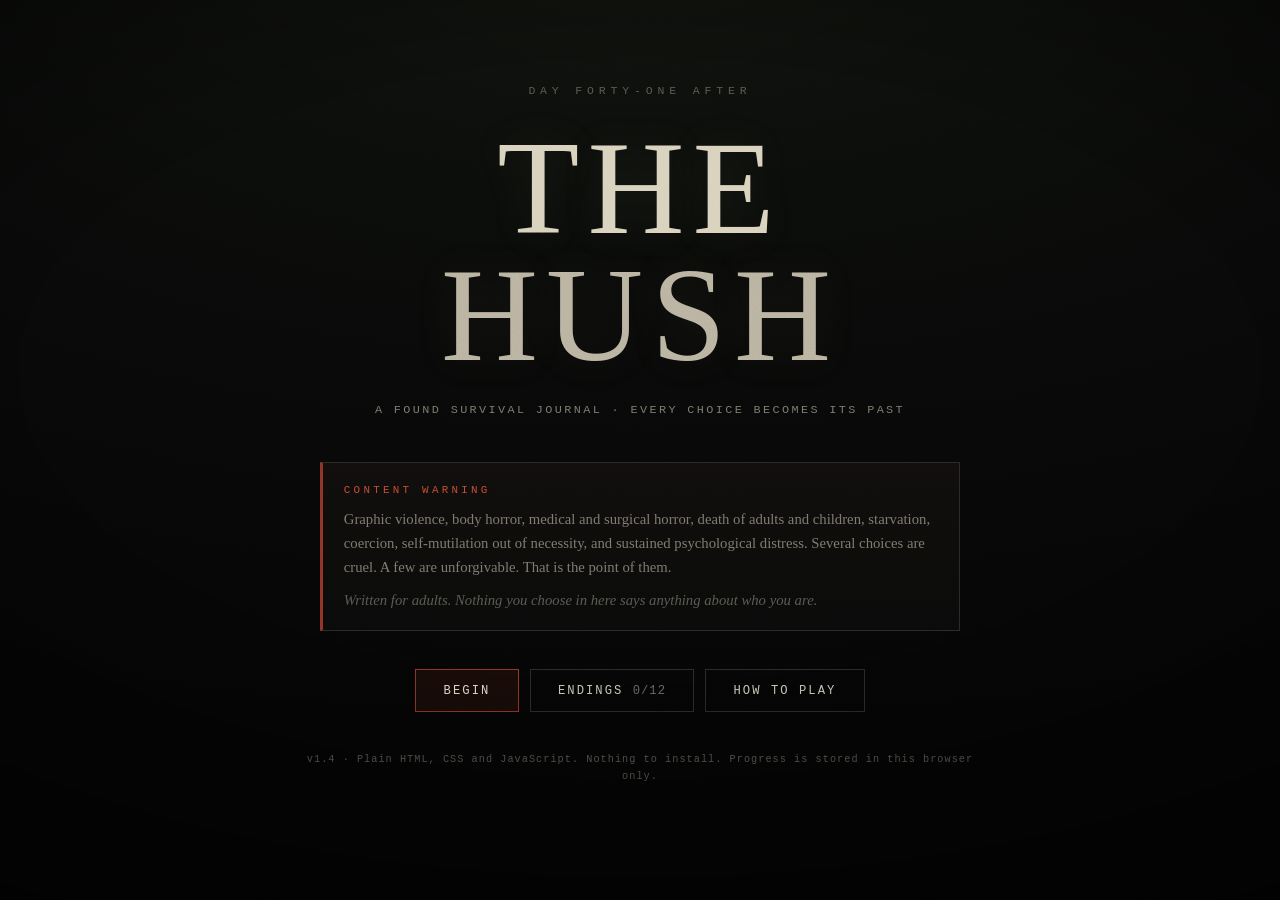
==== ZombieChoiceAdventure/play.html @ 44746478 "Complete found-journal continuity pass and rename playable HTML Co-authored-by: AL42-M <342419090+AL" ====
<!DOCTYPE html>
<html lang="en">
<head>
<meta charset="utf-8" />
<meta name="viewport" content="width=device-width, initial-scale=1, viewport-fit=cover" />
<title>THE HUSH — A Zombie Apocalypse Adventure</title>
<meta name="description" content="A choice-driven survival horror narrative set forty-one days after the Hush." />
<link rel="icon" href="data:image/svg+xml,%3Csvg xmlns='http://www.w3.org/2000/svg' viewBox='0 0 32 32'%3E%3Crect width='32' height='32' fill='%230b0c0b'/%3E%3Ccircle cx='11' cy='13' r='3' fill='%23c9c2b2'/%3E%3Ccircle cx='21' cy='13' r='3' fill='%23c9c2b2'/%3E%3Cpath d='M9 22q7 4 14 0' stroke='%238b2f24' stroke-width='2.2' fill='none' stroke-linecap='round'/%3E%3C/svg%3E" />
<link rel="stylesheet" href="style.css" />
</head>
<body data-screen="title">

<div id="grain" aria-hidden="true"></div>
<div id="vignette" aria-hidden="true"></div>
<div id="pulse" aria-hidden="true"></div>

<!-- ============================== TITLE ============================== -->
<section id="title-screen" class="screen is-active" aria-label="Title screen">
  <div class="title-wrap">
    <p class="kicker">Day forty-one after</p>
    <h1 class="game-title" aria-label="The Hush">
      <span class="t-word">THE</span><span class="t-word t-hum">HUSH</span>
    </h1>
    <p class="subtitle">A found survival journal &middot; every choice becomes its past</p>

    <div class="warning" role="note">
      <h2>Content warning</h2>
      <p>Graphic violence, body horror, medical and surgical horror, death of adults and children,
        starvation, coercion, self-mutilation out of necessity, and sustained psychological distress.
        Several choices are cruel. A few are unforgivable. That is the point of them.</p>
      <p class="warning-foot">Written for adults. Nothing you choose in here says anything about who you are.</p>
    </div>

    <div class="title-actions">
      <button id="btn-continue" class="btn btn-ghost" type="button" hidden>Continue <span class="btn-sub" id="continue-sub"></span></button>
      <button id="btn-begin" class="btn btn-primary" type="button">Begin</button>
      <button id="btn-endings-title" class="btn btn-ghost" type="button">Endings <span class="btn-sub" id="endings-count">0/12</span></button>
      <button id="btn-help-title" class="btn btn-ghost" type="button">How to play</button>
    </div>

    <p class="credit">v1.4 &middot; Plain HTML, CSS and JavaScript. Nothing to install. Progress is stored in this browser only.</p>
  </div>
</section>

<!-- ============================== GAME =============================== -->
<section id="game-screen" class="screen" aria-label="Game">

  <header id="hud">
    <div class="hud-left">
      <div class="chapter" id="hud-chapter">I &mdash; The Hush</div>
      <div class="place" id="hud-place">Rosco Drug &amp; Sundry</div>
    </div>
    <div class="hud-right">
      <button class="icon-btn" id="btn-journal" type="button" title="Journal (J)">Journal</button>
      <button class="icon-btn" id="btn-keepsakes" type="button" title="Keepsakes (K)">Keepsakes</button>
      <button class="icon-btn" id="btn-reading" type="button" title="Toggle passage reveal" aria-pressed="false">Text: paced</button>
      <button class="icon-btn" id="btn-text-size" type="button" title="Toggle larger story text" aria-pressed="false">Text size: regular</button>
      <button class="icon-btn" id="btn-sound" type="button" title="Ambience (M)" aria-pressed="false">Sound: off</button>
      <button class="icon-btn" id="btn-menu" type="button" title="Menu (Esc)">Menu</button>
    </div>
  </header>

  <div id="status" aria-label="Your condition">
    <div class="stat" data-stat="health">
      <div class="stat-head"><span class="stat-name">Body</span><span class="stat-word" id="w-health">Whole</span></div>
      <div class="meter"><i id="m-health"></i></div>
    </div>
    <div class="stat" data-stat="infection">
      <div class="stat-head"><span class="stat-name">Blood</span><span class="stat-word" id="w-infection">Clean</span></div>
      <div class="meter meter-infect"><i id="m-infection"></i></div>
    </div>
    <div class="stat" data-stat="humanity">
      <div class="stat-head"><span class="stat-name">Self</span><span class="stat-word" id="w-humanity">Still a person</span></div>
      <div class="meter meter-self"><i id="m-humanity"></i></div>
    </div>
    <div class="stat" data-stat="trauma">
      <div class="stat-head"><span class="stat-name">Weight</span><span class="stat-word" id="w-trauma">Bearable</span></div>
      <div class="meter meter-weight"><i id="m-trauma"></i></div>
    </div>
  </div>

  <div id="party-strip" aria-label="Who is still with you"></div>

  <main id="stage">
    <article id="passage" aria-live="polite"></article>
    <button id="skip-hint" class="skip-hint" type="button" hidden>click to finish the text</button>
    <nav id="choices" aria-label="Your choices"></nav>
  </main>

  <div id="toasts" aria-live="polite"></div>
</section>

<!-- ============================= ENDING ============================== -->
<section id="end-screen" class="screen" aria-label="Ending">
  <div class="end-wrap">
    <p class="end-kicker" id="end-kicker">An ending</p>
    <h2 class="end-title" id="end-title"></h2>
    <div class="end-body" id="end-body"></div>
    <div class="end-stats" id="end-stats"></div>
    <div class="end-keepsakes" id="end-keepsakes"></div>
    <div class="title-actions">
      <button class="btn btn-primary" id="btn-again" type="button">Begin again</button>
      <button class="btn btn-ghost" id="btn-rewind" type="button">Step back one choice</button>
      <button class="btn btn-ghost" id="btn-endings-end" type="button">Endings found</button>
      <button class="btn btn-ghost" id="btn-title" type="button">Title screen</button>
    </div>
  </div>
</section>

<!-- ============================= PANELS ============================== -->
<div id="overlay" class="overlay" hidden>
  <div class="panel" role="dialog" aria-modal="true" aria-labelledby="panel-title">
    <div class="panel-head">
      <h2 id="panel-title">Journal</h2>
      <button class="icon-btn" id="btn-close-panel" type="button" aria-label="Close">Close</button>
    </div>
    <div class="panel-body" id="panel-body"></div>
  </div>
</div>

<script src="audio.js"></script>
<script src="story-core.js"></script>
<script src="story-act1.js"></script>
<script src="story-act2.js"></script>
<script src="story-act3.js"></script>
<script src="story-endings.js"></script>
<script src="engine.js"></script>
</body>
</html>
---- ZombieChoiceAdventure/style.css ----
/* ============================================================
   THE HUSH — stylesheet
   Dark, grainy, clinical-rot palette. No external assets.
   ============================================================ */

:root{
  --bg:          #080908;
  --bg-2:        #0e100e;
  --panel:       #121412;
  --panel-2:     #171a17;
  --line:        #272b26;
  --line-soft:   #1d211c;

  --ink:         #cac4b5;
  --ink-bright:  #e9e3d4;
  --muted:       #7b776c;
  --muted-2:     #5a574f;

  --blood:       #8e3326;
  --blood-lit:   #c04a33;
  --rot:         #8d9a55;
  --cold:        #6f8697;
  --bruise:      #7a6186;
  --bone:        #d8d1bd;

  --serif: "Iowan Old Style", "Palatino Linotype", Palatino, "Book Antiqua", Georgia, "Times New Roman", serif;
  --mono: ui-monospace, "Cascadia Mono", "Segoe UI Mono", Consolas, "Liberation Mono", monospace;

  --ease: cubic-bezier(.22,.61,.36,1);
}

*,*::before,*::after{ box-sizing:border-box; }

/* The engine shows and hides the overlay, the skip prompt and the title buttons
   through the hidden property. Component rules below set their own display, and
   an author display always beats the user agent's [hidden] rule, so state it here. */
[hidden]{ display:none !important; }

html,body{ height:100%; }

body{
  margin:0;
  background:
    radial-gradient(130% 90% at 50% -10%, #11140f 0%, var(--bg) 58%, #040504 100%);
  background-attachment:fixed;
  color:var(--ink);
  font-family:var(--serif);
  font-size:clamp(16px, 0.62vw + 14.2px, 19px);
  line-height:1.72;
  -webkit-font-smoothing:antialiased;
  text-rendering:optimizeLegibility;
  overflow-x:hidden;
}

/* ---------------------- atmosphere layers ---------------------- */

#grain,#vignette,#pulse{ position:fixed; inset:-50px; pointer-events:none; z-index:9000; }

#grain{
  opacity:.5;
  mix-blend-mode:overlay;
  background-image:url("data:image/svg+xml;utf8,\
<svg xmlns='http://www.w3.org/2000/svg' width='220' height='220'>\
<filter id='n'><feTurbulence type='fractalNoise' baseFrequency='.85' numOctaves='3' stitchTiles='stitch'/>\
<feColorMatrix type='saturate' values='0'/></filter>\
<rect width='220' height='220' filter='url(%23n)' opacity='.42'/></svg>");
  animation:grain 900ms steps(3) infinite;
}
@keyframes grain{
  0%{ transform:translate(0,0) }
  33%{ transform:translate(-14px,9px) }
  66%{ transform:translate(11px,-7px) }
  100%{ transform:translate(0,0) }
}

#vignette{
  background:radial-gradient(118% 82% at 50% 42%, rgba(0,0,0,0) 38%, rgba(0,0,0,.62) 82%, rgba(0,0,0,.93) 100%);
  z-index:9001;
}

#pulse{ z-index:8999; opacity:0; transition:opacity .5s var(--ease); }
body.flash-blood #pulse{ background:radial-gradient(110% 80% at 50% 50%, rgba(160,36,20,0) 42%, rgba(150,30,18,.5) 100%); opacity:1; transition-duration:.08s; }
body.flash-rot   #pulse{ background:radial-gradient(110% 80% at 50% 50%, rgba(120,140,50,0) 42%, rgba(110,130,46,.42) 100%); opacity:1; transition-duration:.08s; }
body.flash-cold  #pulse{ background:radial-gradient(110% 80% at 50% 50%, rgba(60,80,110,0) 42%, rgba(55,75,105,.42) 100%); opacity:1; transition-duration:.08s; }

/* infection creep: the whole page sours as the blood turns */
body[data-infect="2"]{ filter:saturate(.9) hue-rotate(-4deg); }
body[data-infect="3"]{ filter:saturate(.78) hue-rotate(-9deg) contrast(1.04); }
body[data-infect="4"]{ filter:saturate(.62) hue-rotate(-15deg) contrast(1.09) brightness(.95); }
body[data-infect="5"]{ filter:saturate(.48) hue-rotate(-22deg) contrast(1.14) brightness(.9); }

/* ---------------------- screens ---------------------- */

.screen{ display:none; position:relative; z-index:10; }
.screen.is-active{ display:block; animation:fadein .7s var(--ease) both; }
@keyframes fadein{ from{opacity:0} to{opacity:1} }

/* ---------------------- title ---------------------- */

.title-wrap{
  max-width:46rem; margin:0 auto;
  padding:clamp(2.5rem,9vh,6rem) 1.4rem 4rem;
  text-align:center;
}
.kicker{
  font-family:var(--mono); font-size:.72rem; letter-spacing:.42em; text-transform:uppercase;
  color:var(--muted-2); margin:0 0 1.6rem;
}
.game-title{
  margin:0; font-weight:400; line-height:.92;
  font-size:clamp(3.6rem,15vw,8.4rem);
  letter-spacing:.06em;
  display:flex; flex-direction:column; align-items:center; gap:.02em;
}
.t-word{ color:var(--bone); text-shadow:0 0 44px rgba(190,180,150,.1); }
.t-hum{
  color:#b9b2a0;
  animation:hum 7s ease-in-out infinite;
}
@keyframes hum{
  0%,100%{ opacity:1; letter-spacing:.06em; text-shadow:0 0 40px rgba(190,180,150,.08) }
  47%    { opacity:.82; letter-spacing:.1em;  text-shadow:0 0 70px rgba(140,160,80,.22), 2px 0 0 rgba(140,50,35,.3), -2px 0 0 rgba(70,100,120,.25) }
}
.subtitle{
  font-family:var(--mono); font-size:.74rem; letter-spacing:.2em; text-transform:uppercase;
  color:var(--muted); margin:1.5rem 0 2.6rem;
}

.warning{
  border:1px solid var(--line); border-left:3px solid var(--blood);
  background:linear-gradient(180deg, rgba(20,16,15,.75), rgba(12,13,12,.6));
  padding:1.1rem 1.3rem; text-align:left; margin:0 auto 2.4rem; max-width:40rem;
}
.warning h2{
  margin:0 0 .55rem; font-family:var(--mono); font-size:.68rem; letter-spacing:.3em;
  text-transform:uppercase; color:var(--blood-lit); font-weight:400;
}
.warning p{ margin:0 0 .6rem; font-size:.92rem; color:var(--muted); line-height:1.6; }
.warning p:last-child{ margin-bottom:0; }
.warning-foot{ font-style:italic; color:var(--muted-2) !important; }

.title-actions{ display:flex; flex-wrap:wrap; gap:.7rem; justify-content:center; margin-bottom:2.4rem; }

.btn{
  font-family:var(--mono); font-size:.76rem; letter-spacing:.17em; text-transform:uppercase;
  padding:.85rem 1.7rem; border:1px solid var(--line); background:transparent; color:var(--ink);
  cursor:pointer; transition:all .25s var(--ease); position:relative;
}
.btn:hover,.btn:focus-visible{ border-color:var(--bone); color:var(--ink-bright); background:rgba(200,190,160,.05); outline:none; }
.btn-primary{ border-color:var(--blood); color:#e4d8cd; background:rgba(142,51,38,.14); }
.btn-primary:hover,.btn-primary:focus-visible{ background:rgba(176,62,44,.3); border-color:var(--blood-lit); color:#fff; }
.btn-sub{ opacity:.5; letter-spacing:.08em; }
.credit{ font-family:var(--mono); font-size:.64rem; letter-spacing:.1em; color:var(--muted-2); margin:0; }

/* ---------------------- hud ---------------------- */

#hud{
  position:sticky; top:0; z-index:60;
  display:flex; align-items:center; justify-content:space-between; gap:1rem;
  padding:.7rem clamp(.9rem,3vw,2rem);
  background:linear-gradient(180deg, rgba(8,9,8,.97), rgba(8,9,8,.82) 70%, rgba(8,9,8,0));
  backdrop-filter:blur(3px);
  border-bottom:1px solid var(--line-soft);
}
.chapter{
  font-family:var(--mono); font-size:.68rem; letter-spacing:.26em; text-transform:uppercase; color:var(--bone);
}
.place{ font-family:var(--mono); font-size:.62rem; letter-spacing:.12em; color:var(--muted-2); margin-top:.18rem; }
.hud-right{ display:flex; flex-wrap:wrap; gap:.4rem; flex-shrink:0; }

.icon-btn{
  font-family:var(--mono); font-size:.6rem; letter-spacing:.14em; text-transform:uppercase;
  background:transparent; border:1px solid var(--line); color:var(--muted);
  padding:.42rem .62rem; cursor:pointer; transition:all .2s var(--ease); white-space:nowrap;
}
.icon-btn:hover,.icon-btn:focus-visible{ color:var(--ink-bright); border-color:var(--muted); outline:none; }
.icon-btn[aria-pressed="true"]{ color:var(--rot); border-color:var(--rot); }

/* ---------------------- status meters ---------------------- */

#status{
  display:grid; grid-template-columns:repeat(4,1fr); gap:.75rem;
  padding:.75rem clamp(.9rem,3vw,2rem) .4rem;
  max-width:78rem; margin:0 auto;
}
.stat-head{ display:flex; justify-content:space-between; align-items:baseline; gap:.4rem; margin-bottom:.28rem; }
.stat-name{ font-family:var(--mono); font-size:.56rem; letter-spacing:.24em; text-transform:uppercase; color:var(--muted-2); }
.stat-word{
  font-family:var(--mono); font-size:.58rem; letter-spacing:.06em; color:var(--muted);
  text-align:right; overflow:hidden; text-overflow:ellipsis; white-space:nowrap;
}
.meter{ height:3px; background:var(--line-soft); overflow:hidden; }
.meter > i{ display:block; height:100%; width:100%; background:var(--bone); transition:width .9s var(--ease), background .9s var(--ease); }
.meter-infect > i{ width:0%; background:var(--rot); }
.meter-self   > i{ width:72%; background:var(--cold); }
.meter-weight > i{ width:8%;  background:var(--bruise); }

.stat[data-low="true"] .stat-word{ color:var(--blood-lit); }
.stat[data-high="true"] .stat-word{ color:var(--rot); }
.stat.bump .meter > i{ box-shadow:0 0 12px currentColor; }

/* ---------------------- party ---------------------- */

#party-strip{
  display:flex; flex-wrap:wrap; gap:.4rem;
  padding:.5rem clamp(.9rem,3vw,2rem) 0;
  max-width:78rem; margin:0 auto;
}
.pc{
  font-family:var(--mono); font-size:.56rem; letter-spacing:.14em; text-transform:uppercase;
  border:1px solid var(--line-soft); padding:.26rem .55rem; color:var(--muted-2);
  display:flex; align-items:center; gap:.4rem;
}
.pc .dot{ width:5px; height:5px; border-radius:50%; background:var(--muted-2); flex-shrink:0; }
.pc[data-state="alive"]{ color:var(--ink); border-color:var(--line); }
.pc[data-state="alive"] .dot{ background:var(--rot); box-shadow:0 0 6px var(--rot); }
.pc[data-state="hurt"]{ color:#b98f7e; border-color:#3a2a25; }
.pc[data-state="hurt"] .dot{ background:var(--blood-lit); box-shadow:0 0 6px var(--blood); }
.pc[data-state="dead"]{ color:var(--muted-2); text-decoration:line-through; opacity:.5; }
.pc[data-state="dead"] .dot{ background:#000; border:1px solid var(--muted-2); }
.pc[data-state="gone"]{ color:var(--muted-2); opacity:.55; font-style:italic; }

/* ---------------------- stage / passage ---------------------- */

#stage{ max-width:40rem; margin:0 auto; padding:1.6rem clamp(1.1rem,4vw,2rem) 5rem; }

#passage p{
  margin:0 0 1.15rem;
  animation:rise .85s var(--ease) both;
}
body.reading-large #passage,body.reading-large .end-body{ font-size:1.18em; line-height:1.8; }
body.reading-large .jpassage{ font-size:1.08em; }
body.reading-instant #passage p,body.reading-instant .choice{ animation:none; }
@keyframes rise{ from{opacity:0; transform:translateY(9px); filter:blur(2px)} to{opacity:1; transform:none; filter:none} }

#passage p.lede::first-letter{
  float:left; font-size:3.3rem; line-height:.84; padding:.12em .12em 0 0; color:var(--bone);
}
#passage .sep{
  text-align:center; color:var(--muted-2); letter-spacing:1.2em; margin:1.8rem 0; font-size:.7rem;
}
#passage .said{ color:var(--ink-bright); }
#passage .whisper{
  display:block; font-style:italic; color:var(--bruise); opacity:.85;
  border-left:2px solid rgba(122,97,134,.35); padding-left:.9rem; margin-left:-.1rem;
  font-size:.95em;
}
#passage .hum{
  display:block; font-family:var(--mono); font-size:.8rem; letter-spacing:.5em;
  color:var(--rot); opacity:.55; text-align:center; margin:1.4rem 0;
  animation:humtext 4s ease-in-out infinite;
}
@keyframes humtext{ 0%,100%{opacity:.35} 50%{opacity:.8} }
#passage .wound{ color:var(--blood-lit); }
#passage .cold{ color:var(--cold); }
#passage .note{
  display:block; font-family:var(--mono); font-size:.76rem; letter-spacing:.04em;
  color:var(--muted); border:1px solid var(--line-soft); padding:.7rem .9rem; margin:1.4rem 0;
  background:rgba(255,255,255,.012); line-height:1.55;
}
#passage em{ color:var(--ink-bright); }

.skip-hint{
  display:block; width:100%; margin:0 0 1rem;
  font-family:var(--mono); font-size:.58rem; letter-spacing:.2em; text-transform:uppercase;
  color:var(--muted-2); background:transparent; border:0; border-top:1px dashed var(--line-soft);
  padding:.6rem 0 0; cursor:pointer; text-align:center;
}
.skip-hint:hover{ color:var(--ink); }

/* ---------------------- choices ---------------------- */

#choices{ display:flex; flex-direction:column; gap:.55rem; margin-top:2rem; }
#choices.is-hidden{ opacity:0; pointer-events:none; }

.choice{
  position:relative; text-align:left; width:100%;
  display:flex; align-items:flex-start; gap:.85rem;
  font-family:var(--serif); font-size:.97rem; line-height:1.5; color:var(--ink);
  background:linear-gradient(90deg, rgba(255,255,255,.028), rgba(255,255,255,0) 70%);
  border:1px solid var(--line-soft); border-left:2px solid var(--line);
  padding:.85rem 1.05rem; cursor:pointer;
  transition:border-color .22s var(--ease), background .22s var(--ease), transform .22s var(--ease), color .22s var(--ease);
  animation:choicein .5s var(--ease) both;
}
@keyframes choicein{ from{opacity:0; transform:translateX(-7px)} to{opacity:1; transform:none} }
.choice:hover,.choice:focus-visible{
  border-left-color:var(--bone); color:var(--ink-bright);
  background:linear-gradient(90deg, rgba(255,255,255,.075), rgba(255,255,255,0) 80%);
  transform:translateX(3px); outline:none;
}
.choice .key{
  font-family:var(--mono); font-size:.62rem; color:var(--muted-2); flex-shrink:0;
  border:1px solid var(--line); width:1.5rem; height:1.5rem; line-height:1.38rem;
  text-align:center; margin-top:.08rem; transition:all .22s var(--ease);
}
.choice:hover .key,.choice:focus-visible .key{ color:var(--bone); border-color:var(--muted); }
.choice .label{ flex:1; }
.choice .hint{
  display:block; font-family:var(--mono); font-size:.64rem; letter-spacing:.09em;
  color:var(--muted-2); margin-top:.35rem; text-transform:uppercase;
}

.choice--cruel{ border-left-color:#4a1f18; }
.choice--cruel:hover,.choice--cruel:focus-visible{ border-left-color:var(--blood-lit); background:linear-gradient(90deg, rgba(142,51,38,.16), rgba(255,255,255,0) 80%); }
.choice--cruel .hint{ color:#7e4034; }

.choice--kind{ border-left-color:#243a44; }
.choice--kind:hover,.choice--kind:focus-visible{ border-left-color:var(--cold); background:linear-gradient(90deg, rgba(111,134,151,.14), rgba(255,255,255,0) 80%); }

.choice--risk{ border-left-color:#4a4420; }
.choice--risk:hover,.choice--risk:focus-visible{ border-left-color:#b09a44; background:linear-gradient(90deg, rgba(176,154,68,.14), rgba(255,255,255,0) 80%); }

.choice--rot{ border-left-color:#3d4426; }
.choice--rot:hover,.choice--rot:focus-visible{ border-left-color:var(--rot); background:linear-gradient(90deg, rgba(141,154,85,.15), rgba(255,255,255,0) 80%); }
.choice--rot .label{ font-style:italic; }

.choice--locked{
  cursor:not-allowed; color:var(--muted-2); opacity:.55; border-left-color:var(--line-soft);
  background:none;
}
.choice--locked:hover{ transform:none; border-left-color:var(--line-soft); color:var(--muted-2); background:none; }
.choice--locked .hint{ color:#6a4a44; }

/* ---------------------- toasts ---------------------- */

#toasts{
  position:fixed; right:clamp(.7rem,3vw,1.6rem); bottom:clamp(.7rem,3vw,1.6rem);
  z-index:200; display:flex; flex-direction:column; gap:.4rem; align-items:flex-end;
  pointer-events:none; max-width:min(21rem,80vw);
}
.toast{
  font-family:var(--mono); font-size:.64rem; letter-spacing:.1em; text-transform:uppercase;
  background:rgba(16,18,16,.95); border:1px solid var(--line); border-left:2px solid var(--muted);
  padding:.5rem .8rem; color:var(--ink);
  animation:toastin .4s var(--ease) both;
  backdrop-filter:blur(4px); text-align:right;
}
@keyframes toastin{ from{opacity:0; transform:translateX(16px)} to{opacity:1; transform:none} }
.toast.out{ animation:toastout .5s var(--ease) both; }
@keyframes toastout{ to{opacity:0; transform:translateX(16px)} }
.toast--bad{ border-left-color:var(--blood-lit); color:#d9b1a4; }
.toast--rot{ border-left-color:var(--rot); color:#c3cb9b; }
.toast--good{ border-left-color:var(--cold); color:#b6c8d4; }
.toast--item{ border-left-color:var(--bone); color:var(--bone); }
.toast--weight{ border-left-color:var(--bruise); color:#c0abc9; }

/* ---------------------- ending ---------------------- */

.end-wrap{ max-width:40rem; margin:0 auto; padding:clamp(3rem,11vh,7rem) clamp(1.1rem,4vw,2rem) 5rem; }
.end-kicker{
  font-family:var(--mono); font-size:.64rem; letter-spacing:.42em; text-transform:uppercase;
  color:var(--muted-2); margin:0 0 .9rem;
}
.end-title{
  font-size:clamp(2rem,6.5vw,3.4rem); font-weight:400; line-height:1.1; margin:0 0 2rem;
  color:var(--bone); letter-spacing:.02em;
}
.end-body p{ margin:0 0 1.15rem; animation:rise .9s var(--ease) both; }
.end-body .sep{ text-align:center; color:var(--muted-2); letter-spacing:1.2em; margin:1.8rem 0; font-size:.7rem; }
.end-body .hum{ display:block; font-family:var(--mono); font-size:.8rem; letter-spacing:.5em; color:var(--rot); opacity:.6; text-align:center; margin:1.4rem 0; }
.end-stats{
  border-top:1px solid var(--line-soft); border-bottom:1px solid var(--line-soft);
  padding:1.1rem 0; margin:2.4rem 0;
  display:grid; grid-template-columns:repeat(auto-fit,minmax(9rem,1fr)); gap:.9rem;
  font-family:var(--mono); font-size:.64rem; letter-spacing:.1em;
}
.end-stats div span{ display:block; color:var(--muted-2); text-transform:uppercase; font-size:.56rem; letter-spacing:.2em; margin-bottom:.22rem; }
.end-stats div b{ font-weight:400; color:var(--ink); }

/* ---------------------- overlay panel ---------------------- */

.overlay{
  position:fixed; inset:0; z-index:500; background:rgba(4,5,4,.86);
  display:flex; align-items:center; justify-content:center; padding:1rem;
  backdrop-filter:blur(5px); animation:fadein .3s var(--ease) both;
}
.panel{
  background:var(--panel); border:1px solid var(--line);
  width:min(42rem,100%); max-height:86vh; display:flex; flex-direction:column;
  box-shadow:0 30px 90px rgba(0,0,0,.8);
}
.panel-head{
  display:flex; align-items:center; justify-content:space-between; gap:1rem;
  padding:.9rem 1.2rem; border-bottom:1px solid var(--line-soft); flex-shrink:0;
}
.panel-head h2{
  margin:0; font-family:var(--mono); font-size:.7rem; letter-spacing:.3em; text-transform:uppercase;
  color:var(--bone); font-weight:400;
}
.panel-body{ overflow-y:auto; padding:1.2rem; }

.panel-body h3{
  font-family:var(--mono); font-size:.62rem; letter-spacing:.26em; text-transform:uppercase;
  color:var(--muted-2); font-weight:400; margin:1.6rem 0 .7rem; border-bottom:1px solid var(--line-soft); padding-bottom:.4rem;
}
.panel-body h3:first-child{ margin-top:0; }
.panel-body p{ margin:0 0 .85rem; font-size:.92rem; }
.panel-body ul{ margin:0 0 1rem; padding-left:1.1rem; }
.panel-body li{ margin-bottom:.45rem; font-size:.9rem; }

.menu-list{ display:flex; flex-direction:column; gap:.5rem; }
.menu-list .btn{ width:100%; text-align:left; }

.jrow{ border-left:2px solid var(--line); padding:.1rem 0 1.1rem 1rem; margin-bottom:.2rem; }
.jrow summary{ cursor:pointer; list-style-position:inside; }
.jrow summary > span{ display:block; }
.jrow summary:focus-visible{ outline:1px solid var(--bone); }
.jrow[open]{ border-left-color:var(--bone); }
.jpassage{ border-top:1px solid var(--line-soft); margin:.8rem 0 0; padding:.8rem 0 0; }
.jpassage p{ white-space:pre-line; color:var(--ink); line-height:1.65; }
.jrow .jhead{
  display:block;
  font-family:var(--mono); font-size:.56rem; letter-spacing:.22em; text-transform:uppercase;
  color:var(--muted-2); margin-bottom:.3rem;
}
.jrow .jtext{ display:block; font-size:.88rem; color:var(--muted); margin-bottom:.4rem; line-height:1.55; }
.jrow .jchoice{ display:block; font-size:.86rem; color:var(--bone); font-style:italic; }
.jrow .jchoice::before{ content:"› "; color:var(--blood-lit); font-style:normal; }

.ending-card{
  border:1px solid var(--line-soft); border-left:2px solid var(--line); padding:.8rem 1rem; margin-bottom:.6rem;
}
.ending-card.found{ border-left-color:var(--blood); }
.ending-card h4{
  margin:0 0 .3rem; font-size:1rem; font-weight:400; color:var(--bone); font-family:var(--serif);
}
.ending-card.locked h4{ color:var(--muted-2); font-family:var(--mono); font-size:.8rem; letter-spacing:.3em; }
.ending-card p{ margin:0; font-size:.82rem; color:var(--muted); font-style:italic; }
.ending-card .etag{
  font-family:var(--mono); font-size:.54rem; letter-spacing:.2em; text-transform:uppercase;
  color:var(--muted-2); display:block; margin-bottom:.35rem;
}

/* ---------------------- keepsakes ---------------------- */

.keep-intro{ font-size:.86rem; color:var(--muted); font-style:italic; margin:0 0 1.3rem; line-height:1.62; }

.keepsake{
  border:1px solid var(--line-soft); border-left:2px solid var(--bruise);
  padding:.85rem 1rem; margin-bottom:.7rem;
  background:linear-gradient(90deg, rgba(122,97,134,.055), rgba(255,255,255,0) 72%);
}
.keepsake h4{
  margin:0 0 .22rem; font-size:1rem; font-weight:400; color:var(--bone); font-family:var(--serif);
}
.keepsake .keep-of{
  font-family:var(--mono); font-size:.56rem; letter-spacing:.22em; text-transform:uppercase;
  color:var(--bruise); margin-bottom:.55rem;
}
.keepsake .keep-desc{ margin:0 0 .5rem; font-size:.86rem; color:var(--muted); line-height:1.6; }
.keepsake .keep-desc em{ color:var(--ink-bright); font-style:italic; }
.keepsake .keep-note{
  margin:0 0 .55rem; font-size:.84rem; color:var(--ink); font-style:italic;
  border-left:1px dashed var(--line); padding-left:.8rem;
}
.keepsake .keep-day{
  font-family:var(--mono); font-size:.54rem; letter-spacing:.2em; text-transform:uppercase;
  color:var(--muted-2);
}

.toast--keepsake{ border-left-color:var(--bruise); color:#c7b4cf; }

.end-keepsakes{ margin:0 0 2.4rem; }
.end-keepsakes h3{
  font-family:var(--mono); font-size:.6rem; letter-spacing:.26em; text-transform:uppercase;
  color:var(--muted-2); font-weight:400; margin:0 0 .9rem;
}
.end-keep{ border-left:2px solid var(--bruise); padding:.1rem 0 .1rem .9rem; margin-bottom:.65rem; }
.end-keep b{ display:block; font-weight:400; color:var(--bone); font-size:.95rem; }
.end-keep span{
  font-family:var(--mono); font-size:.56rem; letter-spacing:.18em; text-transform:uppercase;
  color:var(--muted-2);
}

kbd{
  font-family:var(--mono); font-size:.72em; border:1px solid var(--line); padding:.1em .4em;
  color:var(--bone); background:var(--panel-2);
}

/* ---------------------- responsive ---------------------- */

@media (max-width:720px){
  #status{ grid-template-columns:repeat(2,1fr); gap:.6rem .9rem; }
  #hud{ flex-wrap:wrap; }
  .hud-right{ width:100%; justify-content:flex-start; }
  .game-title{ letter-spacing:.03em; }
  #stage{ padding-bottom:3.5rem; }
  .choice{ font-size:.95rem; }
}

@media (prefers-reduced-motion:reduce){
  #grain{ animation:none; opacity:.34; }
  .t-hum,#passage .hum{ animation:none; }
  *{ animation-duration:.01ms !important; transition-duration:.01ms !important; }
}

/* thin scrollbars */
*::-webkit-scrollbar{ width:9px; height:9px; }
*::-webkit-scrollbar-track{ background:var(--bg-2); }
*::-webkit-scrollbar-thumb{ background:var(--line); border:2px solid var(--bg-2); }
*::-webkit-scrollbar-thumb:hover{ background:var(--muted-2); }

::selection{ background:rgba(142,51,38,.45); color:#fff; }
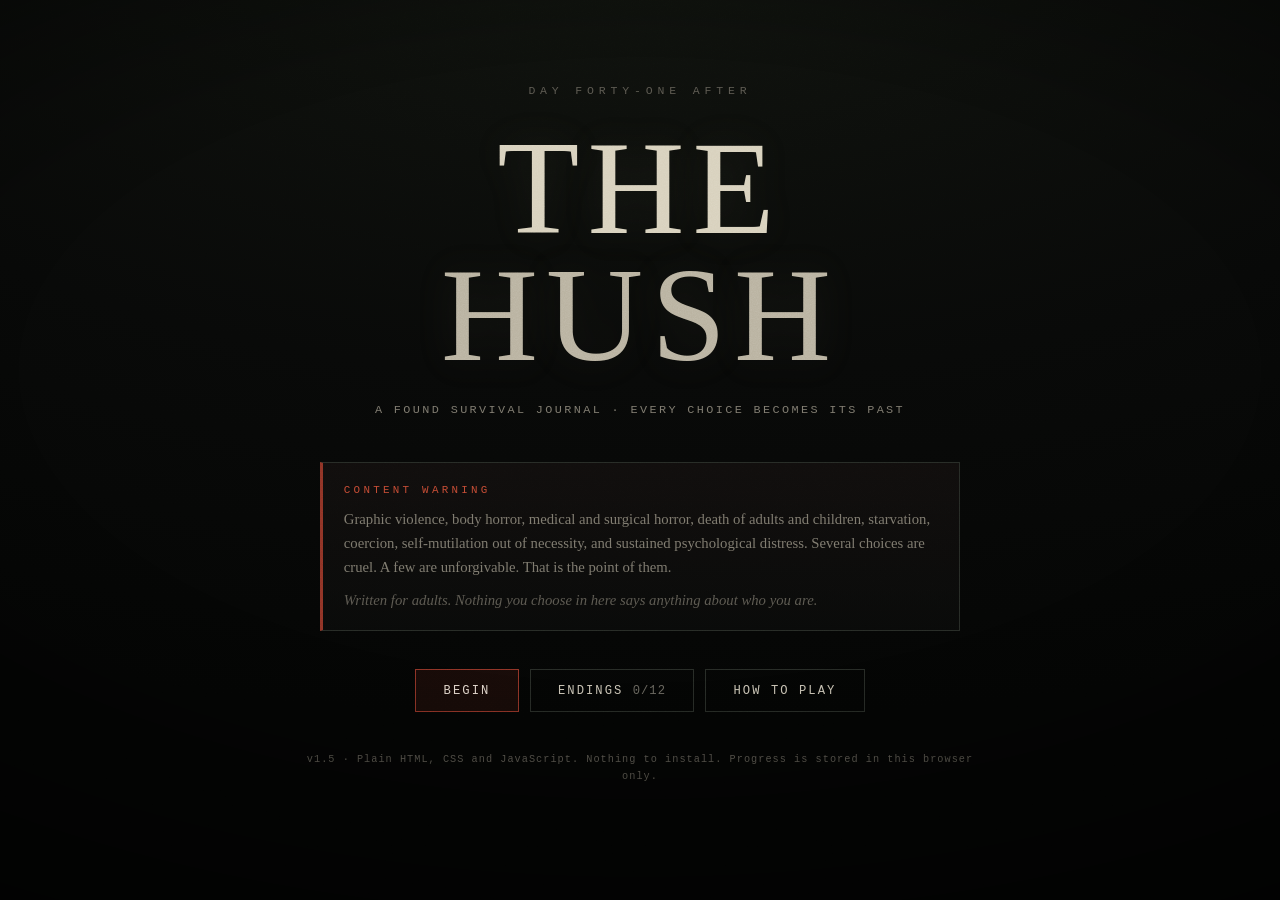
==== commit 2c3a2c0f: "Document and validate v1.5 editorial revision Co-authored-by: AL42-M <342419090+AL42-M@users.noreply" ====
--- a/ZombieChoiceAdventure/play.html
+++ b/ZombieChoiceAdventure/play.html
@@ -38,7 +38,7 @@
       <button id="btn-help-title" class="btn btn-ghost" type="button">How to play</button>
     </div>
 
-    <p class="credit">v1.4 &middot; Plain HTML, CSS and JavaScript. Nothing to install. Progress is stored in this browser only.</p>
+    <p class="credit">v1.5 &middot; Plain HTML, CSS and JavaScript. Nothing to install. Progress is stored in this browser only.</p>
   </div>
 </section>
 
--- a/ZombieChoiceAdventure/style.css
+++ b/ZombieChoiceAdventure/style.css
@@ -239,6 +239,15 @@
 #passage .sep{
   text-align:center; color:var(--muted-2); letter-spacing:1.2em; margin:1.8rem 0; font-size:.7rem;
 }
+#passage .dateline{
+  font-family:var(--mono); font-size:.7rem; letter-spacing:.16em; text-transform:uppercase;
+  color:var(--muted); border-bottom:1px solid var(--line-soft); padding-bottom:.5rem;
+  margin:0 0 1.6rem;
+}
+.end-body .dateline{
+  font-family:var(--mono); font-size:.7rem; letter-spacing:.16em; text-transform:uppercase;
+  color:var(--muted); margin:1.8rem 0 1.2rem;
+}
 #passage .said{ color:var(--ink-bright); }
 #passage .whisper{
   display:block; font-style:italic; color:var(--bruise); opacity:.85;
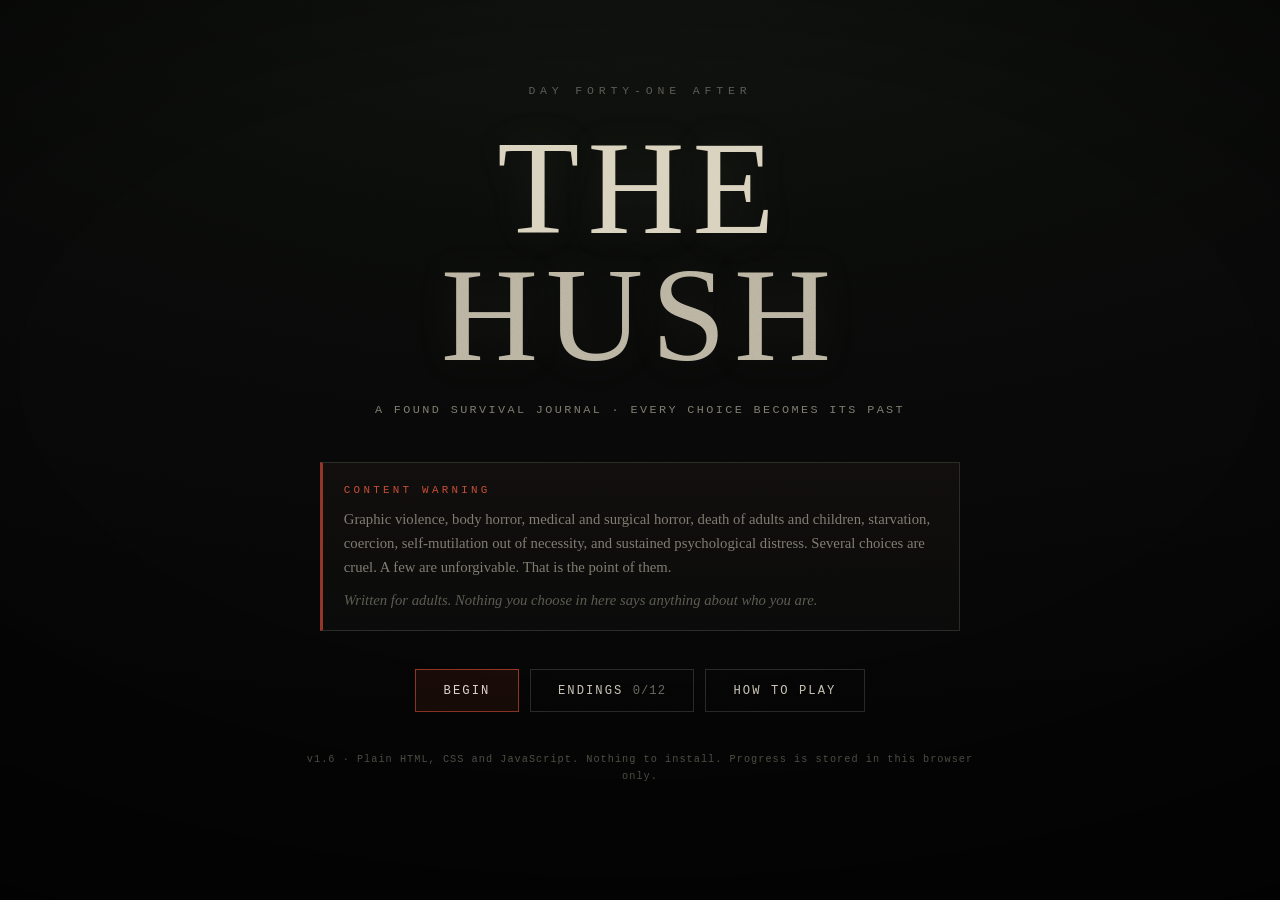
==== commit 58f9d879: "Document five-reader findings and refine route continuity Co-authored-by: AL42-M <342419090+AL42-M@u" ====
--- a/ZombieChoiceAdventure/play.html
+++ b/ZombieChoiceAdventure/play.html
@@ -38,7 +38,7 @@
       <button id="btn-help-title" class="btn btn-ghost" type="button">How to play</button>
     </div>
 
-    <p class="credit">v1.5 &middot; Plain HTML, CSS and JavaScript. Nothing to install. Progress is stored in this browser only.</p>
+    <p class="credit">v1.6 &middot; Plain HTML, CSS and JavaScript. Nothing to install. Progress is stored in this browser only.</p>
   </div>
 </section>
 
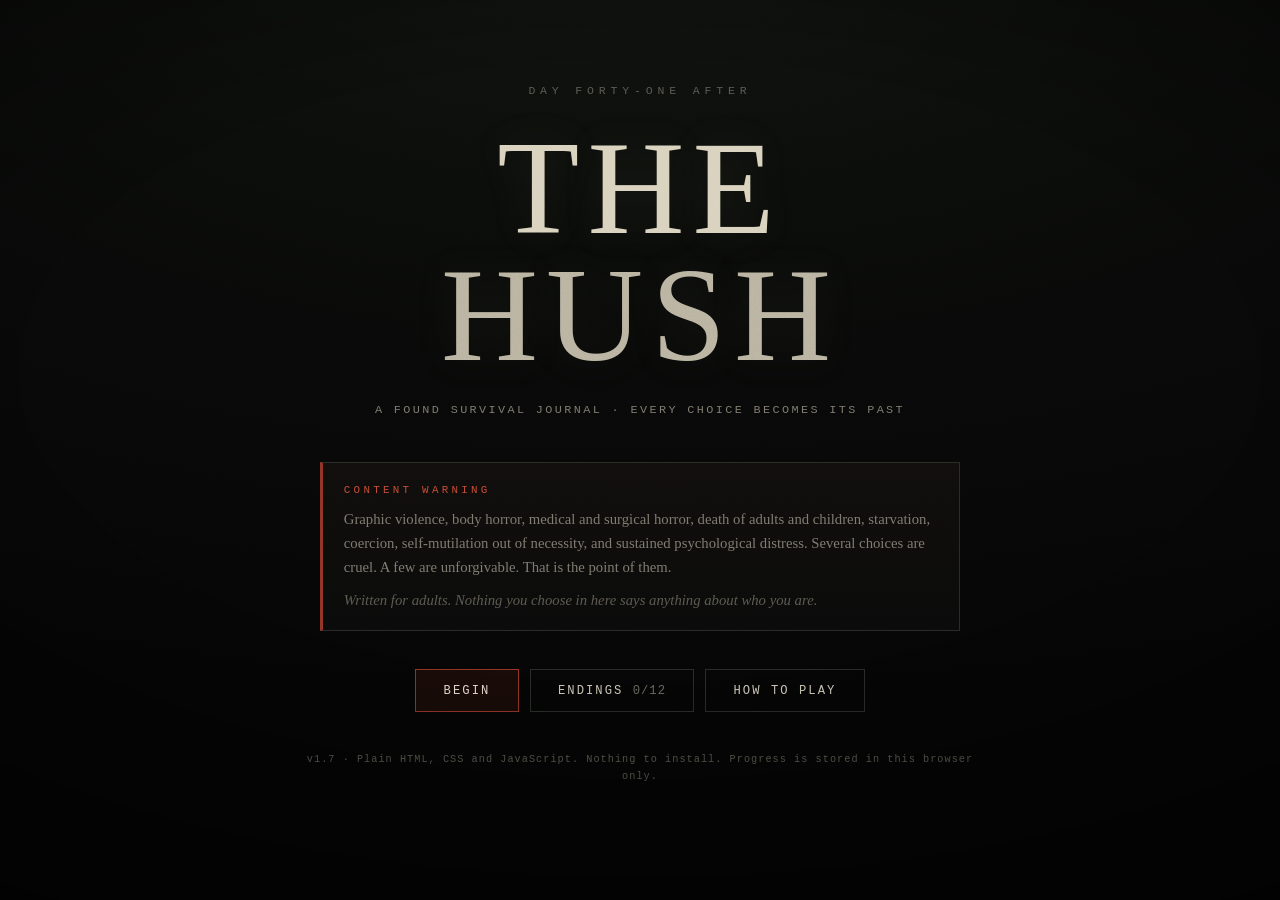
==== commit 8cd1111f: "Document v1.7 and correct route knowledge at refusal Co-authored-by: AL42-M <342419090+AL42-M@users." ====
--- a/ZombieChoiceAdventure/play.html
+++ b/ZombieChoiceAdventure/play.html
@@ -38,7 +38,7 @@
       <button id="btn-help-title" class="btn btn-ghost" type="button">How to play</button>
     </div>
 
-    <p class="credit">v1.6 &middot; Plain HTML, CSS and JavaScript. Nothing to install. Progress is stored in this browser only.</p>
+    <p class="credit">v1.7 &middot; Plain HTML, CSS and JavaScript. Nothing to install. Progress is stored in this browser only.</p>
   </div>
 </section>
 
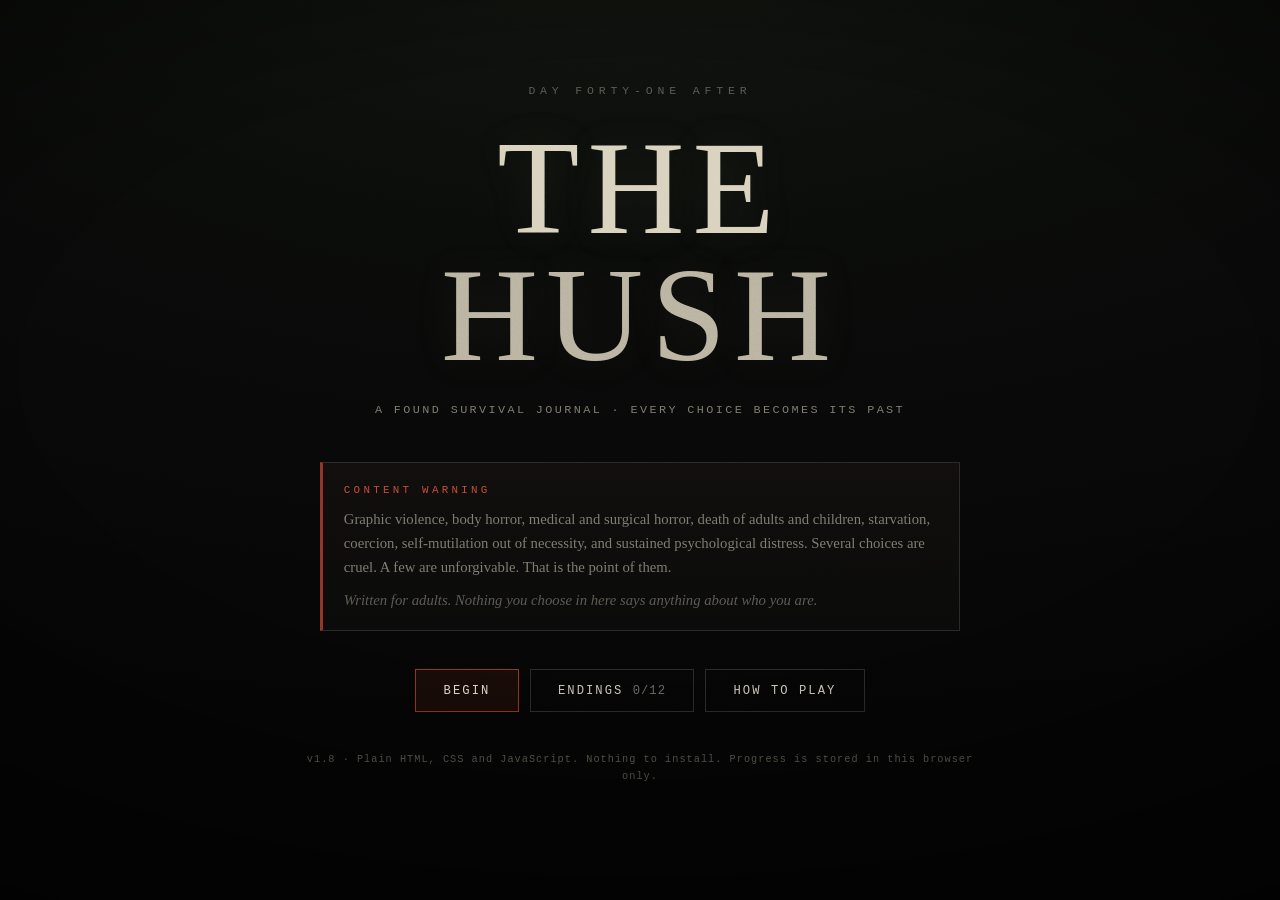
==== commit cbbe0e46: "v1.8 Prose line edit of all player-facing story text: natural British English, restrained found-jour" ====
--- a/ZombieChoiceAdventure/play.html
+++ b/ZombieChoiceAdventure/play.html
@@ -38,7 +38,7 @@
       <button id="btn-help-title" class="btn btn-ghost" type="button">How to play</button>
     </div>
 
-    <p class="credit">v1.7 &middot; Plain HTML, CSS and JavaScript. Nothing to install. Progress is stored in this browser only.</p>
+    <p class="credit">v1.8 &middot; Plain HTML, CSS and JavaScript. Nothing to install. Progress is stored in this browser only.</p>
   </div>
 </section>
 
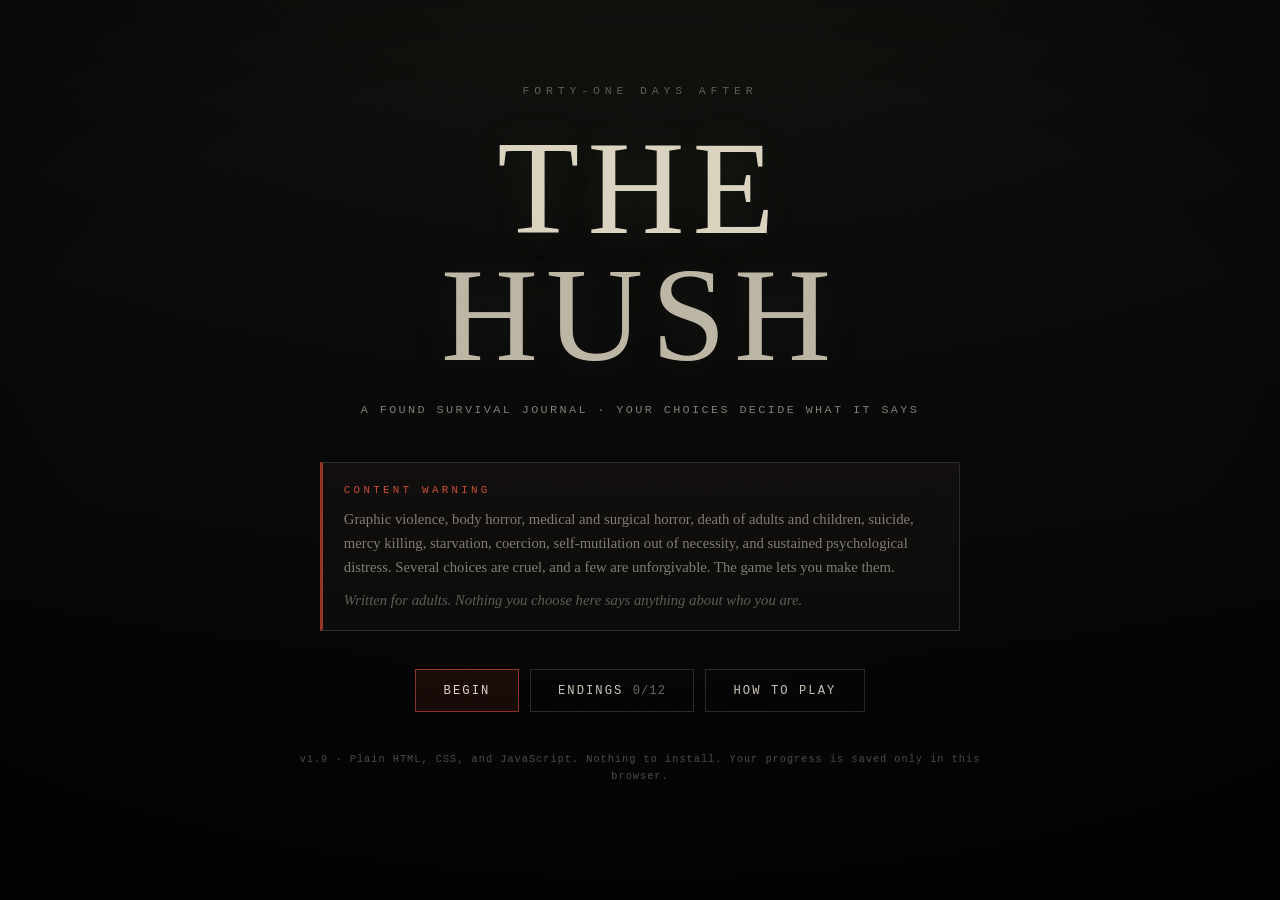
==== commit dab5aa16: "v1.9 American English and US setting for all player-facing text; second editorial pass removing AI-s" ====
--- a/ZombieChoiceAdventure/play.html
+++ b/ZombieChoiceAdventure/play.html
@@ -4,7 +4,7 @@
 <meta charset="utf-8" />
 <meta name="viewport" content="width=device-width, initial-scale=1, viewport-fit=cover" />
 <title>THE HUSH — A Zombie Apocalypse Adventure</title>
-<meta name="description" content="A choice-driven survival horror narrative set forty-one days after the Hush." />
+<meta name="description" content="A choice-driven survival horror story, told as a found journal, set forty-one days after the Hush." />
 <link rel="icon" href="data:image/svg+xml,%3Csvg xmlns='http://www.w3.org/2000/svg' viewBox='0 0 32 32'%3E%3Crect width='32' height='32' fill='%230b0c0b'/%3E%3Ccircle cx='11' cy='13' r='3' fill='%23c9c2b2'/%3E%3Ccircle cx='21' cy='13' r='3' fill='%23c9c2b2'/%3E%3Cpath d='M9 22q7 4 14 0' stroke='%238b2f24' stroke-width='2.2' fill='none' stroke-linecap='round'/%3E%3C/svg%3E" />
 <link rel="stylesheet" href="style.css" />
 </head>
@@ -17,18 +17,19 @@
 <!-- ============================== TITLE ============================== -->
 <section id="title-screen" class="screen is-active" aria-label="Title screen">
   <div class="title-wrap">
-    <p class="kicker">Day forty-one after</p>
+    <p class="kicker">Forty-one days after</p>
     <h1 class="game-title" aria-label="The Hush">
       <span class="t-word">THE</span><span class="t-word t-hum">HUSH</span>
     </h1>
-    <p class="subtitle">A found survival journal &middot; every choice becomes its past</p>
+    <p class="subtitle">A found survival journal &middot; your choices decide what it says</p>
 
     <div class="warning" role="note">
       <h2>Content warning</h2>
       <p>Graphic violence, body horror, medical and surgical horror, death of adults and children,
-        starvation, coercion, self-mutilation out of necessity, and sustained psychological distress.
-        Several choices are cruel. A few are unforgivable. That is the point of them.</p>
-      <p class="warning-foot">Written for adults. Nothing you choose in here says anything about who you are.</p>
+        suicide, mercy killing, starvation, coercion, self-mutilation out of necessity, and sustained
+        psychological distress. Several choices are cruel, and a few are unforgivable. The game
+        lets you make them.</p>
+      <p class="warning-foot">Written for adults. Nothing you choose here says anything about who you are.</p>
     </div>
 
     <div class="title-actions">
@@ -38,7 +39,7 @@
       <button id="btn-help-title" class="btn btn-ghost" type="button">How to play</button>
     </div>
 
-    <p class="credit">v1.8 &middot; Plain HTML, CSS and JavaScript. Nothing to install. Progress is stored in this browser only.</p>
+    <p class="credit">v1.9 &middot; Plain HTML, CSS, and JavaScript. Nothing to install. Your progress is saved only in this browser.</p>
   </div>
 </section>
 
@@ -53,9 +54,9 @@
     <div class="hud-right">
       <button class="icon-btn" id="btn-journal" type="button" title="Journal (J)">Journal</button>
       <button class="icon-btn" id="btn-keepsakes" type="button" title="Keepsakes (K)">Keepsakes</button>
-      <button class="icon-btn" id="btn-reading" type="button" title="Toggle passage reveal" aria-pressed="false">Text: paced</button>
-      <button class="icon-btn" id="btn-text-size" type="button" title="Toggle larger story text" aria-pressed="false">Text size: regular</button>
-      <button class="icon-btn" id="btn-sound" type="button" title="Ambience (M)" aria-pressed="false">Sound: off</button>
+      <button class="icon-btn" id="btn-reading" type="button" title="Switch between paced and instant text" aria-pressed="false">Text: paced</button>
+      <button class="icon-btn" id="btn-text-size" type="button" title="Switch between regular and large text" aria-pressed="false">Text size: regular</button>
+      <button class="icon-btn" id="btn-sound" type="button" title="Sound (M)" aria-pressed="false">Sound: off</button>
       <button class="icon-btn" id="btn-menu" type="button" title="Menu (Esc)">Menu</button>
     </div>
   </header>
@@ -83,7 +84,7 @@
 
   <main id="stage">
     <article id="passage" aria-live="polite"></article>
-    <button id="skip-hint" class="skip-hint" type="button" hidden>click to finish the text</button>
+    <button id="skip-hint" class="skip-hint" type="button" hidden>click to show the whole passage</button>
     <nav id="choices" aria-label="Your choices"></nav>
   </main>
 
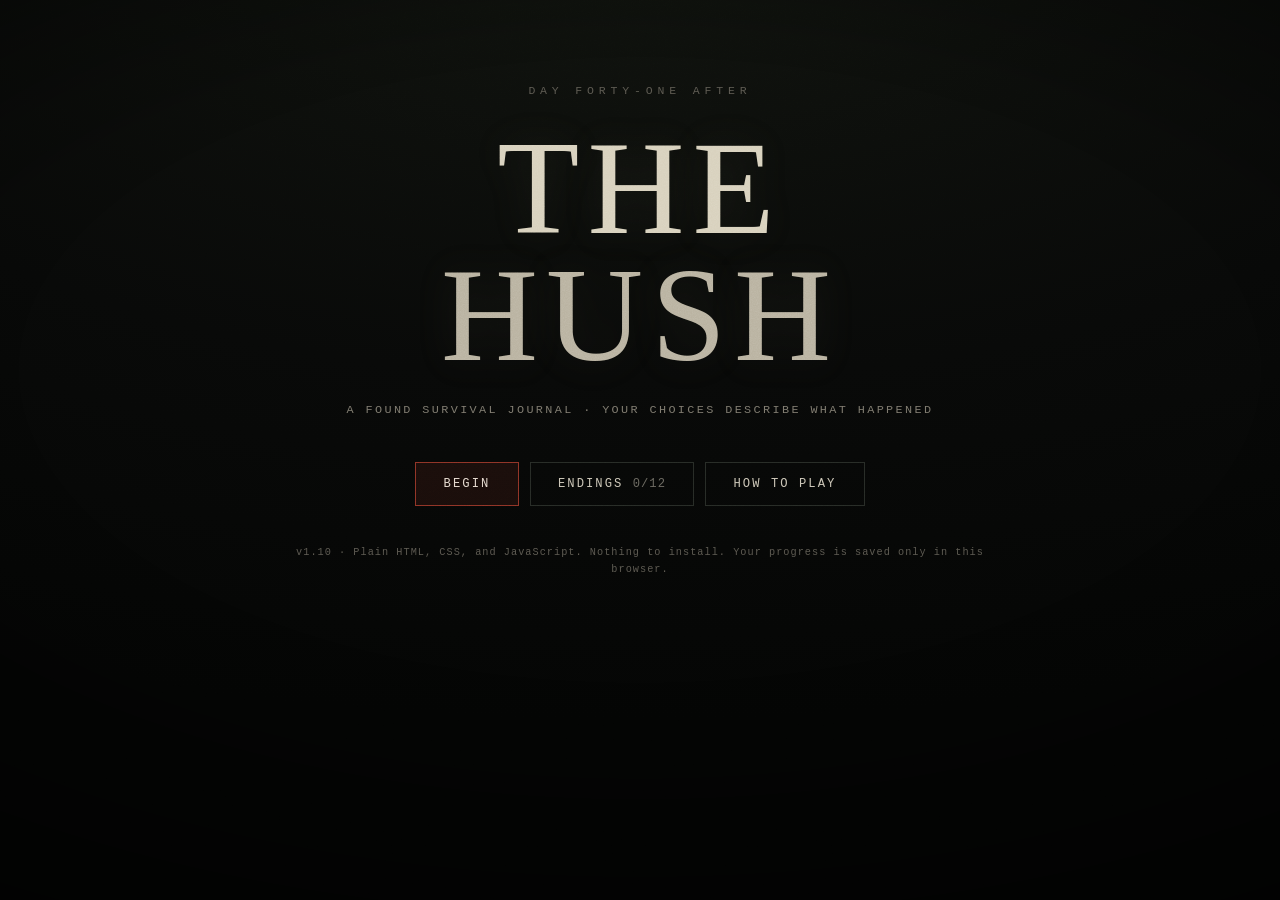
==== commit 9f4412e2: "v1.10 Applies the user's decisions on the v1.9 report: store/drugstore, betting shop, Cornwall, lime" ====
--- a/ZombieChoiceAdventure/play.html
+++ b/ZombieChoiceAdventure/play.html
@@ -17,20 +17,11 @@
 <!-- ============================== TITLE ============================== -->
 <section id="title-screen" class="screen is-active" aria-label="Title screen">
   <div class="title-wrap">
-    <p class="kicker">Forty-one days after</p>
+    <p class="kicker">Day forty-one after</p>
     <h1 class="game-title" aria-label="The Hush">
       <span class="t-word">THE</span><span class="t-word t-hum">HUSH</span>
     </h1>
-    <p class="subtitle">A found survival journal &middot; your choices decide what it says</p>
-
-    <div class="warning" role="note">
-      <h2>Content warning</h2>
-      <p>Graphic violence, body horror, medical and surgical horror, death of adults and children,
-        suicide, mercy killing, starvation, coercion, self-mutilation out of necessity, and sustained
-        psychological distress. Several choices are cruel, and a few are unforgivable. The game
-        lets you make them.</p>
-      <p class="warning-foot">Written for adults. Nothing you choose here says anything about who you are.</p>
-    </div>
+    <p class="subtitle">A found survival journal &middot; your choices describe what happened</p>
 
     <div class="title-actions">
       <button id="btn-continue" class="btn btn-ghost" type="button" hidden>Continue <span class="btn-sub" id="continue-sub"></span></button>
@@ -39,7 +30,7 @@
       <button id="btn-help-title" class="btn btn-ghost" type="button">How to play</button>
     </div>
 
-    <p class="credit">v1.9 &middot; Plain HTML, CSS, and JavaScript. Nothing to install. Your progress is saved only in this browser.</p>
+    <p class="credit">v1.10 &middot; Plain HTML, CSS, and JavaScript. Nothing to install. Your progress is saved only in this browser.</p>
   </div>
 </section>
 
--- a/ZombieChoiceAdventure/style.css
+++ b/ZombieChoiceAdventure/style.css
@@ -254,6 +254,17 @@
   border-left:2px solid rgba(122,97,134,.35); padding-left:.9rem; margin-left:-.1rem;
   font-size:.95em;
 }
+/* Wren's pad notes: pencil on paper, distinct from the narrator's italic asides.
+   NOTE: the game's fonts are expected to change to something more distinctive later;
+   revisit this font stack, size and letter-spacing when that happens. */
+#passage .pad{
+  display:block; width:fit-content; max-width:100%;
+  font-family:"Segoe Print","Bradley Hand","Comic Neue",var(--mono); font-style:normal;
+  font-size:.92em; letter-spacing:.02em; color:#c9c2b2; opacity:.9;
+  background:rgba(201,194,178,.05); border:1px dashed rgba(201,194,178,.22);
+  padding:.35rem .8rem; margin:.5rem 0; transform:rotate(-.4deg);
+}
+#passage .pad + .pad{ margin-top:-.15rem; }
 #passage .hum{
   display:block; font-family:var(--mono); font-size:.8rem; letter-spacing:.5em;
   color:var(--rot); opacity:.55; text-align:center; margin:1.4rem 0;
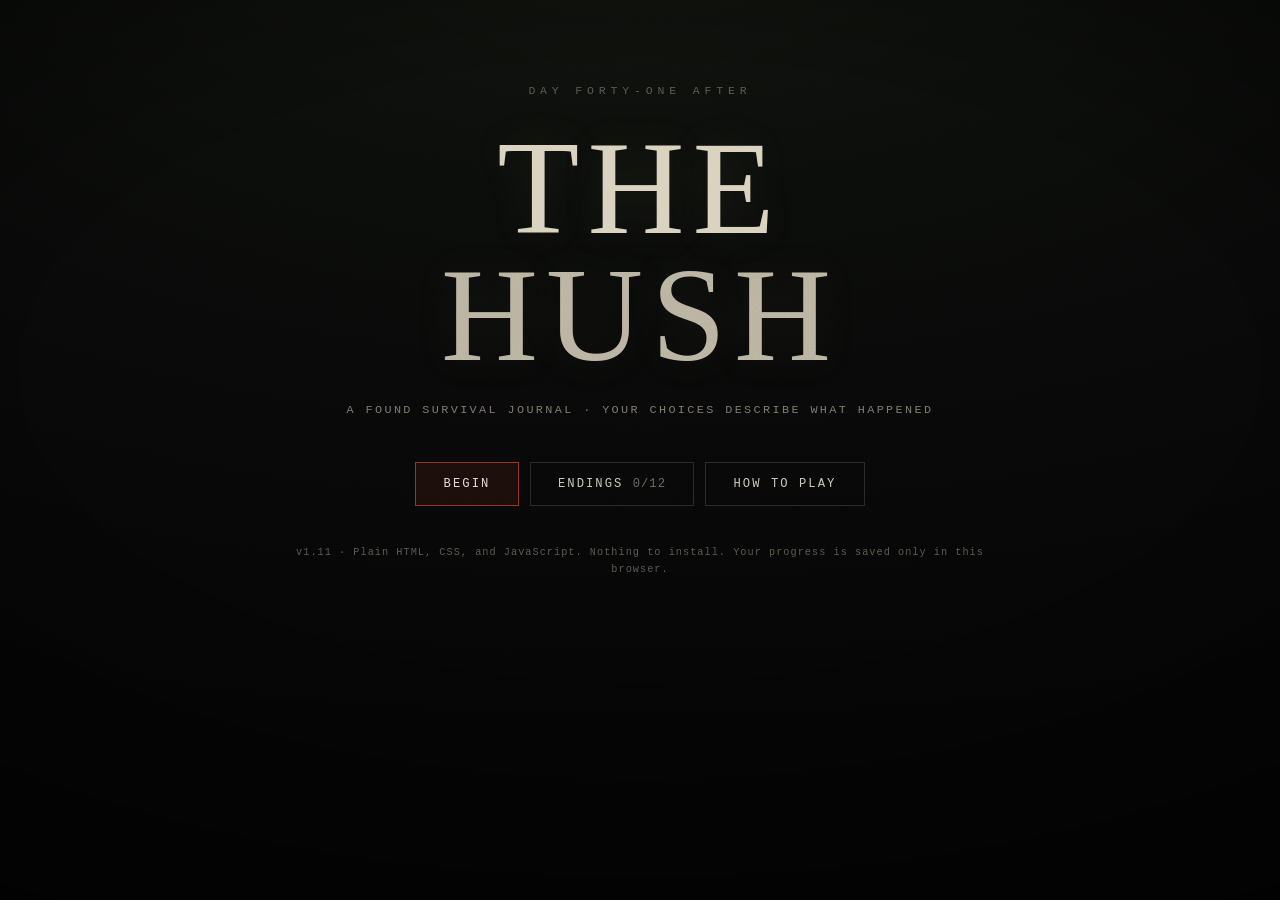
==== commit 7e2a281f: "v1.11 Adds storybible.md as creative canon (the hum as signal, turned behavior, how people are taken" ====
--- a/ZombieChoiceAdventure/play.html
+++ b/ZombieChoiceAdventure/play.html
@@ -30,7 +30,7 @@
       <button id="btn-help-title" class="btn btn-ghost" type="button">How to play</button>
     </div>
 
-    <p class="credit">v1.10 &middot; Plain HTML, CSS, and JavaScript. Nothing to install. Your progress is saved only in this browser.</p>
+    <p class="credit">v1.11 &middot; Plain HTML, CSS, and JavaScript. Nothing to install. Your progress is saved only in this browser.</p>
   </div>
 </section>
 
